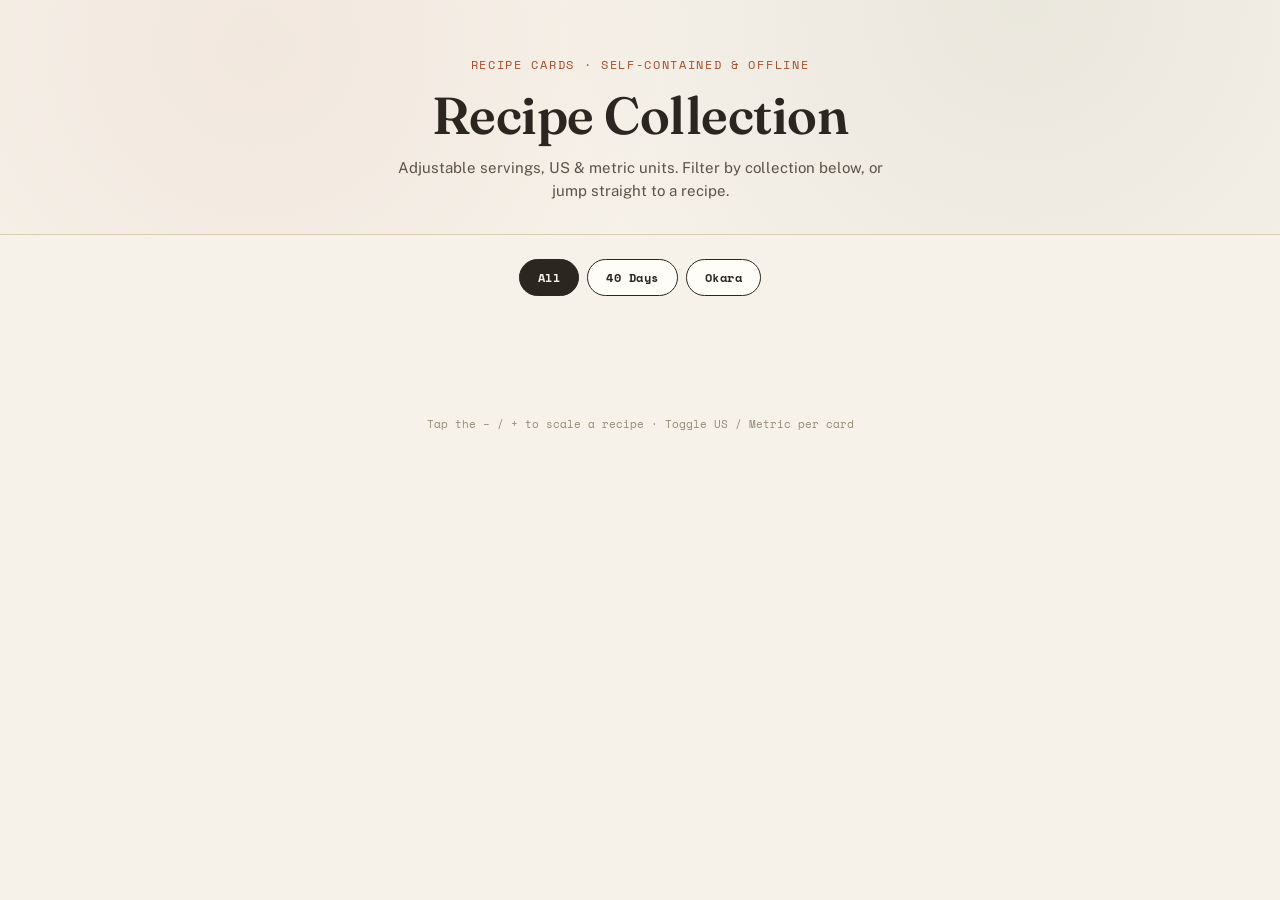
==== Index.html @ fdd32dcf "update Index.html" ====
<!DOCTYPE html>
<html lang="en">
<head>
<meta charset="UTF-8">
<meta name="viewport" content="width=device-width, initial-scale=1.0">
<title>Recipe Collection</title>
<link rel="preconnect" href="https://fonts.googleapis.com">
<link href="https://fonts.googleapis.com/css2?family=Fraunces:opsz,wght@9..144,400;9..144,500;9..144,600&family=Public+Sans:wght@400;500;600;700&family=Space+Mono:wght@400;700&display=swap" rel="stylesheet">
<style>
  :root{
    --paper:#F6F1E9;
    --paper-deep:#EDE4D3;
    --ink:#2B2620;
    --rust:#A94A2B;
    --sage:#5C6B4F;
    --line:#D8CBB2;
    --card:#FFFDF8;
  }
  *{box-sizing:border-box;}
  body{
    margin:0;
    background:var(--paper);
    color:var(--ink);
    font-family:'Public Sans', sans-serif;
    padding-bottom:80px;
  }
  header{
    padding:56px 24px 32px;
    text-align:center;
    border-bottom:1px solid var(--line);
    background:
      radial-gradient(circle at 20% 20%, rgba(169,74,43,0.06), transparent 40%),
      radial-gradient(circle at 80% 0%, rgba(92,107,79,0.08), transparent 45%);
  }
  header .eyebrow{
    font-family:'Space Mono', monospace;
    font-size:12px;
    letter-spacing:.14em;
    text-transform:uppercase;
    color:var(--rust);
    margin-bottom:10px;
  }
  header h1{
    font-family:'Fraunces', serif;
    font-weight:600;
    font-size:clamp(32px,5vw,52px);
    margin:0 0 10px;
    letter-spacing:-0.01em;
  }
  header p{
    max-width:520px;
    margin:0 auto;
    color:#5b5346;
    font-size:15px;
    line-height:1.5;
  }

  .filterbar{
    max-width:960px;
    margin:24px auto 0;
    padding:0 24px;
    display:flex;
    flex-wrap:wrap;
    gap:8px;
    justify-content:center;
  }
  .filterbar button{
    font-family:'Space Mono',monospace;
    font-size:12px;
    font-weight:700;
    letter-spacing:.04em;
    padding:9px 18px;
    border-radius:999px;
    border:1px solid var(--ink);
    background:var(--card);
    color:var(--ink);
    cursor:pointer;
  }
  .filterbar button.active{
    background:var(--ink);
    color:var(--paper);
  }

  nav{
    max-width:960px;
    margin:20px auto 0;
    padding:0 24px;
    display:flex;
    flex-wrap:wrap;
    gap:8px;
    justify-content:center;
  }
  nav button{
    font-family:'Public Sans',sans-serif;
    font-size:13px;
    font-weight:600;
    padding:8px 14px;
    border-radius:999px;
    border:1px solid var(--line);
    background:var(--card);
    color:var(--ink);
    cursor:pointer;
  }
  nav button:hover{ border-color:var(--rust); color:var(--rust); }

  main{
    max-width:760px;
    margin:40px auto;
    padding:0 24px;
    display:flex;
    flex-direction:column;
    gap:56px;
  }
  .card{
    background:var(--card);
    border:1px solid var(--line);
    border-radius:4px;
    scroll-margin-top:20px;
    overflow:hidden;
  }
  .card-head{
    padding:32px 32px 20px;
    border-bottom:1px dashed var(--line);
  }
  .card-head .tag{
    font-family:'Space Mono',monospace;
    font-size:11px;
    letter-spacing:.1em;
    text-transform:uppercase;
    color:var(--sage);
  }
  .card-head .collection-badge{
    display:inline-block;
    font-family:'Space Mono',monospace;
    font-size:10px;
    letter-spacing:.08em;
    text-transform:uppercase;
    font-weight:700;
    padding:3px 9px;
    border-radius:999px;
    margin-left:8px;
    vertical-align:middle;
    color:#fff;
  }
  .collection-badge.badge-40days{ background:var(--rust); }
  .collection-badge.badge-okara{ background:var(--sage); }
  .card-head h2{
    font-family:'Fraunces',serif;
    font-weight:600;
    font-size:28px;
    margin:6px 0 10px;
  }
  .card-head p{
    margin:0;
    font-size:14.5px;
    line-height:1.55;
    color:#5b5346;
  }

  .controls{
    display:flex;
    align-items:center;
    justify-content:space-between;
    flex-wrap:wrap;
    gap:16px;
    padding:18px 32px;
    background:var(--paper-deep);
  }
  .servings{
    display:flex;
    align-items:center;
    gap:10px;
    font-family:'Space Mono',monospace;
    font-size:13px;
  }
  .servings button{
    width:28px;height:28px;
    border-radius:50%;
    border:1px solid var(--ink);
    background:var(--card);
    font-size:16px;
    line-height:1;
    cursor:pointer;
  }
  .servings button:hover{ background:var(--rust); color:#fff; border-color:var(--rust); }
  .servings .count{ min-width:64px; text-align:center; }
  .unit-toggle{
    display:flex;
    border:1px solid var(--ink);
    border-radius:999px;
    overflow:hidden;
    font-family:'Space Mono',monospace;
    font-size:12px;
  }
  .unit-toggle button{
    padding:6px 14px;
    border:none;
    background:transparent;
    cursor:pointer;
    color:var(--ink);
  }
  .unit-toggle button.active{
    background:var(--ink);
    color:var(--paper);
  }

  .body{
    display:grid;
    grid-template-columns: 1fr;
    gap:0;
  }
  @media(min-width:600px){
    .body{ grid-template-columns: 1fr 1.4fr; }
  }
  .ingredients{
    padding:28px 32px;
    border-bottom:1px dashed var(--line);
  }
  @media(min-width:600px){
    .ingredients{ border-bottom:none; border-right:1px dashed var(--line); }
  }
  .ingredients h3, .steps h3{
    font-family:'Space Mono',monospace;
    font-size:11px;
    text-transform:uppercase;
    letter-spacing:.1em;
    color:var(--rust);
    margin:0 0 14px;
  }
  .ingredients ul{
    list-style:none;
    margin:0;
    padding:0;
    display:flex;
    flex-direction:column;
    gap:10px;
  }
  .ingredients li{
    font-size:14.5px;
    line-height:1.4;
    display:flex;
    gap:8px;
  }
  .ingredients .amt{
    font-family:'Space Mono',monospace;
    font-weight:700;
    white-space:nowrap;
    color:var(--sage);
  }
  .steps{
    padding:28px 32px;
  }
  .steps ol{
    margin:0;
    padding:0;
    list-style:none;
    counter-reset:step;
    display:flex;
    flex-direction:column;
    gap:18px;
  }
  .steps li{
    counter-increment:step;
    position:relative;
    padding-left:34px;
    font-size:14.5px;
    line-height:1.55;
  }
  .steps li::before{
    content:counter(step);
    position:absolute;
    left:0; top:0;
    font-family:'Fraunces',serif;
    font-weight:600;
    font-size:15px;
    color:var(--rust);
    width:24px;height:24px;
    border:1px solid var(--rust);
    border-radius:50%;
    display:flex;align-items:center;justify-content:center;
  }
  .steps h4{
    margin:0 0 3px;
    font-size:14.5px;
    font-weight:700;
  }
  .notes{
    margin:0 32px 28px;
    padding:14px 16px;
    background:var(--paper-deep);
    border-left:3px solid var(--sage);
    font-size:13px;
    line-height:1.5;
    color:#4a4436;
  }
  footer{
    text-align:center;
    font-family:'Space Mono',monospace;
    font-size:11px;
    color:#948a76;
    padding:20px;
  }
  @media print{
    nav, .filterbar, .unit-toggle, .servings button{ display:none; }
    .card{ break-inside: avoid; page-break-inside: avoid; }
  }
</style>
</head>
<body>

<header>
  <div class="eyebrow">Recipe Cards · Self-Contained &amp; Offline</div>
  <h1>Recipe Collection</h1>
  <p>Adjustable servings, US &amp; metric units. Filter by collection below, or jump straight to a recipe.</p>
</header>

<div class="filterbar" id="filterbar">
  <button data-filter="all" class="active">All</button>
  <button data-filter="40days">40 Days</button>
  <button data-filter="okara">Okara</button>
</div>

<nav id="jumpnav"></nav>

<main id="cards"></main>

<footer>Tap the − / + to scale a recipe · Toggle US / Metric per card</footer>

<script>
/* ============================================================
   RECIPE DATA — this is the format to reuse for new recipes.
   Full field reference: see recipe-template.md
   To add a recipe: copy one object below, edit the values,
   paste it into this array (before the closing "];"). Nothing
   else in this file needs to change — cards, nav, filter bar,
   servings stepper, and the US/Metric toggle all generate
   automatically. Set "collection" to the tag you want it
   filed under (e.g. "40days" or "okara") — new collection
   values will need a matching button added to #filterbar.
   ============================================================ */
const RECIPES = [
  {
    "id": "quinoa-lentils-greens",
    "tag": "Soup · Serves 8",
    "collection": "40days",
    "title": "Quinoa, Lentils & Greens Soup",
    "desc": "A simple, nourishing pantry-staple soup — add nutritional yeast for a B-vitamin boost and savory umami flavor.",
    "baseServings": 8,
    "ingredients": [
      {
        "name": "white or yellow onion, peeled and roughly chopped",
        "us": {
          "amt": 0.75,
          "unit": "cup"
        },
        "metric": {
          "amt": 177,
          "unit": "ml"
        }
      },
      {
        "name": "olive oil or coconut oil",
        "us": {
          "amt": 3,
          "unit": "tbsp"
        },
        "metric": {
          "amt": 44,
          "unit": "ml"
        }
      },
      {
        "name": "sea salt",
        "us": {
          "amt": 0.5,
          "unit": "tsp"
        },
        "metric": {
          "amt": 2.5,
          "unit": "ml"
        }
      },
      {
        "name": "homemade or store-bought broth",
        "us": {
          "amt": 8.5,
          "unit": "cup"
        },
        "metric": {
          "amt": 2,
          "unit": "L"
        }
      },
      {
        "name": "ground cumin",
        "us": {
          "amt": 2,
          "unit": "tbsp"
        },
        "metric": {
          "amt": 30,
          "unit": "ml"
        }
      },
      {
        "name": "medium carrots, peeled, quartered, cut into small cubes",
        "us": {
          "amt": 4,
          "unit": ""
        },
        "metric": {
          "amt": 4,
          "unit": ""
        }
      },
      {
        "name": "green lentils",
        "us": {
          "amt": 2,
          "unit": "cup"
        },
        "metric": {
          "amt": 400,
          "unit": "g"
        }
      },
      {
        "name": "quinoa",
        "us": {
          "amt": 1.5,
          "unit": "cup"
        },
        "metric": {
          "amt": 255,
          "unit": "g"
        }
      },
      {
        "name": "roughly chopped curly kale, stems included",
        "us": {
          "amt": 3,
          "unit": "cup"
        },
        "metric": {
          "amt": 195,
          "unit": "g"
        }
      },
      {
        "name": "soy sauce, tamari, or Bragg Liquid Aminos",
        "us": {
          "amt": 1,
          "unit": "tbsp"
        },
        "metric": {
          "amt": 15,
          "unit": "ml"
        }
      },
      {
        "name": "nutritional yeast (optional)",
        "us": {
          "amt": 3,
          "unit": "tbsp"
        },
        "metric": {
          "amt": 44,
          "unit": "ml"
        }
      }
    ],
    "steps": [
      {
        "t": "Sauté the onion",
        "c": "In a medium pot over medium heat, sauté the onion in the oil with a pinch of salt until browned on the edges and tender."
      },
      {
        "t": "Simmer carrots and lentils",
        "c": "Add the broth, cumin, carrots, and lentils. Bring to a boil over high heat, then reduce to medium-low and cook, stirring occasionally, 30–40 minutes, until the carrots and lentils begin to soften."
      },
      {
        "t": "Add quinoa and kale",
        "c": "Add the quinoa and kale, reduce to a simmer, and cook covered about 15 minutes, until the quinoa is cooked and the kale is tender."
      },
      {
        "t": "Season and serve",
        "c": "Remove from heat, stir in the soy sauce and nutritional yeast if using, and season with salt to taste. Serve warm."
      }
    ],
    "notes": "Store leftovers in the fridge 3–4 days, or freeze up to 3 months in zip-tight bags or glass jars."
  },
  {
    "id": "chicken-red-dates-ginger",
    "tag": "Soup · Serves 6–8",
    "collection": "40days",
    "title": "Chicken, Red Dates & Ginger Soup",
    "desc": "A postpartum classic built on shredded chicken, warming ginger, and sweet Chinese red dates (jujubes) with goji berries.",
    "baseServings": 7,
    "ingredients": [
      {
        "name": "whole chicken or parts, organic/free-range preferred",
        "us": {
          "amt": 2.25,
          "unit": "lb"
        },
        "metric": {
          "amt": 1020,
          "unit": "g"
        }
      },
      {
        "name": "white or yellow onion, peeled",
        "us": {
          "amt": 0.5,
          "unit": ""
        },
        "metric": {
          "amt": 0.5,
          "unit": ""
        }
      },
      {
        "name": "fresh ginger, unpeeled, halved (2-inch knob)",
        "us": {
          "amt": 1,
          "unit": ""
        },
        "metric": {
          "amt": 1,
          "unit": ""
        }
      },
      {
        "name": "medium carrots, peeled and thinly sliced",
        "us": {
          "amt": 3,
          "unit": ""
        },
        "metric": {
          "amt": 3,
          "unit": ""
        }
      },
      {
        "name": "Chinese red dates (jujubes)",
        "us": {
          "amt": 5,
          "unit": ""
        },
        "metric": {
          "amt": 5,
          "unit": ""
        }
      },
      {
        "name": "dried goji berries",
        "us": {
          "amt": 3,
          "unit": "tbsp"
        },
        "metric": {
          "amt": 44,
          "unit": "ml"
        }
      },
      {
        "name": "sea salt",
        "us": {
          "amt": 1,
          "unit": "tsp"
        },
        "metric": {
          "amt": 5,
          "unit": "ml"
        }
      }
    ],
    "steps": [
      {
        "t": "Simmer the chicken",
        "c": "Rinse the chicken and place in a stockpot. Add cold water to just cover. Bring to a boil over medium-high heat, uncovered."
      },
      {
        "t": "Add aromatics",
        "c": "Once boiling, add the onion and ginger. Reduce to medium and cook covered ~40 minutes, skimming off foam occasionally."
      },
      {
        "t": "Shred the chicken",
        "c": "Remove from heat, take out the chicken, and let cool. Shred the meat off the carcass; return the carcass to the pot."
      },
      {
        "t": "Simmer with dates and carrots",
        "c": "Add 1–2 cups shredded chicken (reserve the rest), plus the carrots and red dates. Simmer uncovered over low heat about 1 hour."
      },
      {
        "t": "Finish with goji berries",
        "c": "In the last 15 minutes, stir in the goji berries. Season with salt to taste."
      }
    ],
    "notes": "Sip throughout the day. Keeps in the fridge up to 5 days, or freeze up to 3 months. Medjool dates work in a pinch but lack the traditional medicinal reputation of Chinese red dates."
  },
  {
    "id": "miso-burdock",
    "tag": "Soup · Serves 6",
    "collection": "40days",
    "title": "Miso & Burdock Soup",
    "desc": "A grounding land-and-sea broth of burdock root, mushrooms, kombu, and miso.",
    "baseServings": 6,
    "ingredients": [
      {
        "name": "water",
        "us": {
          "amt": 7.2,
          "unit": "cup"
        },
        "metric": {
          "amt": 1.7,
          "unit": "L"
        }
      },
      {
        "name": "fresh ginger, peeled, sliced into matchsticks (1-inch knob)",
        "us": {
          "amt": 1,
          "unit": ""
        },
        "metric": {
          "amt": 1,
          "unit": ""
        }
      },
      {
        "name": "matchsticks of fresh unpeeled burdock (or ½ cup dried)",
        "us": {
          "amt": 1,
          "unit": "cup"
        },
        "metric": {
          "amt": 60,
          "unit": "g"
        }
      },
      {
        "name": "cubes of unpeeled daikon",
        "us": {
          "amt": 1,
          "unit": "cup"
        },
        "metric": {
          "amt": 115,
          "unit": "g"
        }
      },
      {
        "name": "medium carrot, peeled and cubed",
        "us": {
          "amt": 1,
          "unit": ""
        },
        "metric": {
          "amt": 1,
          "unit": ""
        }
      },
      {
        "name": "whole green onions, white ends removed",
        "us": {
          "amt": 2,
          "unit": ""
        },
        "metric": {
          "amt": 2,
          "unit": ""
        }
      },
      {
        "name": "sliced white or cremini mushrooms",
        "us": {
          "amt": 1,
          "unit": "cup"
        },
        "metric": {
          "amt": 70,
          "unit": "g"
        }
      },
      {
        "name": "strip of kombu",
        "us": {
          "amt": 1,
          "unit": ""
        },
        "metric": {
          "amt": 1,
          "unit": ""
        }
      },
      {
        "name": "sesame oil",
        "us": {
          "amt": 2,
          "unit": "tbsp"
        },
        "metric": {
          "amt": 30,
          "unit": "ml"
        }
      },
      {
        "name": "organic miso of choice",
        "us": {
          "amt": 2,
          "unit": "tsp"
        },
        "metric": {
          "amt": 10,
          "unit": "ml"
        }
      }
    ],
    "steps": [
      {
        "t": "Simmer the vegetables",
        "c": "Bring the water to a rolling boil in a stockpot. Add ginger, burdock, daikon, carrot, green onions, mushrooms, kombu, and sesame oil. Reduce to low and simmer covered ~40 minutes."
      },
      {
        "t": "Dissolve the miso",
        "c": "Remove from heat. Spoon some hot broth into a small bowl, stir in the miso, and let it dissolve."
      },
      {
        "t": "Combine",
        "c": "After the broth cools slightly (about 5 minutes), stir the miso mixture back into the pot."
      }
    ],
    "notes": "Reheat gently on the lowest setting without boiling — boiling destroys the enzymes in the miso. Keeps in the fridge up to 5 days."
  },
  {
    "id": "seaweed-soup",
    "tag": "Soup · Serves 6–8",
    "collection": "40days",
    "title": "Seaweed Soup (Miyeokguk)",
    "desc": "A traditional Korean postpartum soup, said to support lactation and hormones — sip it plain or make it heartier with beef, rice, and eggs.",
    "baseServings": 7,
    "ingredients": [
      {
        "name": "white or yellow onion, peeled and finely chopped",
        "us": {
          "amt": 0.5,
          "unit": ""
        },
        "metric": {
          "amt": 0.5,
          "unit": ""
        }
      },
      {
        "name": "sesame oil",
        "us": {
          "amt": 2,
          "unit": "tbsp"
        },
        "metric": {
          "amt": 30,
          "unit": "ml"
        }
      },
      {
        "name": "beef sirloin, cubed (or 1 cup dried anchovies; omit for vegetarian)",
        "us": {
          "amt": 4,
          "unit": "oz"
        },
        "metric": {
          "amt": 113,
          "unit": "g"
        }
      },
      {
        "name": "clove garlic, finely chopped",
        "us": {
          "amt": 1,
          "unit": ""
        },
        "metric": {
          "amt": 1,
          "unit": ""
        }
      },
      {
        "name": "sea salt",
        "us": {
          "amt": 1,
          "unit": "tsp"
        },
        "metric": {
          "amt": 5,
          "unit": "ml"
        }
      },
      {
        "name": "water or broth of choice",
        "us": {
          "amt": 8.5,
          "unit": "cup"
        },
        "metric": {
          "amt": 2,
          "unit": "L"
        }
      },
      {
        "name": "dried seaweed (dulse, wakame, hijiki, arame, or kelp), rinsed",
        "us": {
          "amt": 2,
          "unit": "cup"
        },
        "metric": {
          "amt": 30,
          "unit": "g"
        }
      },
      {
        "name": "shiitake mushrooms, dried or fresh",
        "us": {
          "amt": 6,
          "unit": ""
        },
        "metric": {
          "amt": 6,
          "unit": ""
        }
      },
      {
        "name": "soy sauce, tamari, or Bragg Liquid Aminos, to taste",
        "us": {
          "amt": 1,
          "unit": "tbsp"
        },
        "metri
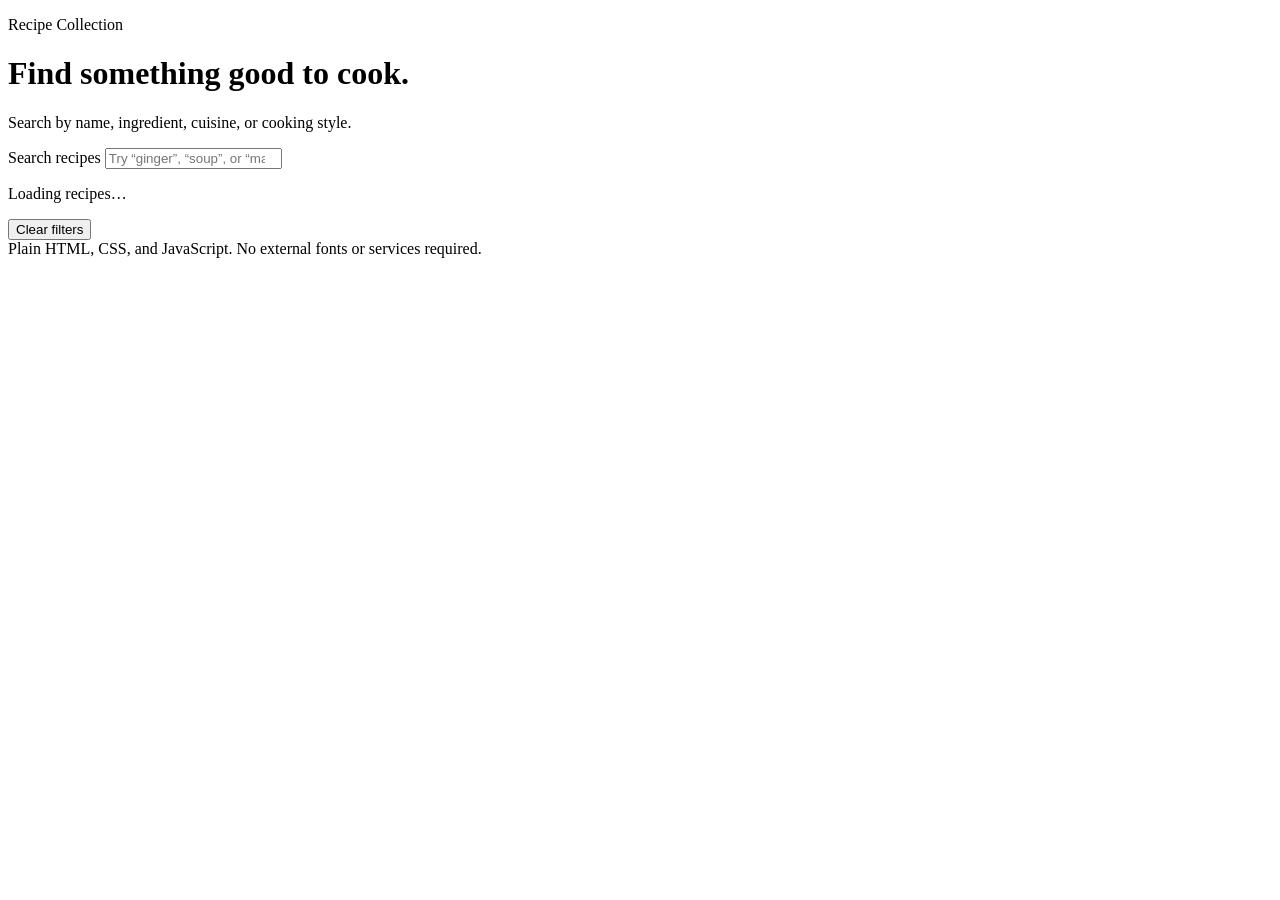
==== commit 6cff7e0f: "update Index.html" ====
--- a/Index.html
+++ b/Index.html
@@ -1,839 +1,73 @@
-<!DOCTYPE html>
+<!doctype html>
 <html lang="en">
 <head>
-<meta charset="UTF-8">
-<meta name="viewport" content="width=device-width, initial-scale=1.0">
-<title>Recipe Collection</title>
-<link rel="preconnect" href="https://fonts.googleapis.com">
-<link href="https://fonts.googleapis.com/css2?family=Fraunces:opsz,wght@9..144,400;9..144,500;9..144,600&family=Public+Sans:wght@400;500;600;700&family=Space+Mono:wght@400;700&display=swap" rel="stylesheet">
-<style>
-  :root{
-    --paper:#F6F1E9;
-    --paper-deep:#EDE4D3;
-    --ink:#2B2620;
-    --rust:#A94A2B;
-    --sage:#5C6B4F;
-    --line:#D8CBB2;
-    --card:#FFFDF8;
-  }
-  *{box-sizing:border-box;}
-  body{
-    margin:0;
-    background:var(--paper);
-    color:var(--ink);
-    font-family:'Public Sans', sans-serif;
-    padding-bottom:80px;
-  }
-  header{
-    padding:56px 24px 32px;
-    text-align:center;
-    border-bottom:1px solid var(--line);
-    background:
-      radial-gradient(circle at 20% 20%, rgba(169,74,43,0.06), transparent 40%),
-      radial-gradient(circle at 80% 0%, rgba(92,107,79,0.08), transparent 45%);
-  }
-  header .eyebrow{
-    font-family:'Space Mono', monospace;
-    font-size:12px;
-    letter-spacing:.14em;
-    text-transform:uppercase;
-    color:var(--rust);
-    margin-bottom:10px;
-  }
-  header h1{
-    font-family:'Fraunces', serif;
-    font-weight:600;
-    font-size:clamp(32px,5vw,52px);
-    margin:0 0 10px;
-    letter-spacing:-0.01em;
-  }
-  header p{
-    max-width:520px;
-    margin:0 auto;
-    color:#5b5346;
-    font-size:15px;
-    line-height:1.5;
-  }
+  <meta charset="utf-8">
+  <meta name="viewport" content="width=device-width, initial-scale=1">
+  <meta name="color-scheme" content="light">
+  <meta name="description" content="Browse and search a personal recipe collection.">
 
-  .filterbar{
-    max-width:960px;
-    margin:24px auto 0;
-    padding:0 24px;
-    display:flex;
-    flex-wrap:wrap;
-    gap:8px;
-    justify-content:center;
-  }
-  .filterbar button{
-    font-family:'Space Mono',monospace;
-    font-size:12px;
-    font-weight:700;
-    letter-spacing:.04em;
-    padding:9px 18px;
-    border-radius:999px;
-    border:1px solid var(--ink);
-    background:var(--card);
-    color:var(--ink);
-    cursor:pointer;
-  }
-  .filterbar button.active{
-    background:var(--ink);
-    color:var(--paper);
-  }
+  <title>Recipe Collection</title>
 
-  nav{
-    max-width:960px;
-    margin:20px auto 0;
-    padding:0 24px;
-    display:flex;
-    flex-wrap:wrap;
-    gap:8px;
-    justify-content:center;
-  }
-  nav button{
-    font-family:'Public Sans',sans-serif;
-    font-size:13px;
-    font-weight:600;
-    padding:8px 14px;
-    border-radius:999px;
-    border:1px solid var(--line);
-    background:var(--card);
-    color:var(--ink);
-    cursor:pointer;
-  }
-  nav button:hover{ border-color:var(--rust); color:var(--rust); }
+  <link rel="stylesheet" href="site.css">
+  <script src="registry.js"></script>
+  <script src="app.js" defer></script>
+</head>
 
-  main{
-    max-width:760px;
-    margin:40px auto;
-    padding:0 24px;
-    display:flex;
-    flex-direction:column;
-    gap:56px;
-  }
-  .card{
-    background:var(--card);
-    border:1px solid var(--line);
-    border-radius:4px;
-    scroll-margin-top:20px;
-    overflow:hidden;
-  }
-  .card-head{
-    padding:32px 32px 20px;
-    border-bottom:1px dashed var(--line);
-  }
-  .card-head .tag{
-    font-family:'Space Mono',monospace;
-    font-size:11px;
-    letter-spacing:.1em;
-    text-transform:uppercase;
-    color:var(--sage);
-  }
-  .card-head .collection-badge{
-    display:inline-block;
-    font-family:'Space Mono',monospace;
-    font-size:10px;
-    letter-spacing:.08em;
-    text-transform:uppercase;
-    font-weight:700;
-    padding:3px 9px;
-    border-radius:999px;
-    margin-left:8px;
-    vertical-align:middle;
-    color:#fff;
-  }
-  .collection-badge.badge-40days{ background:var(--rust); }
-  .collection-badge.badge-okara{ background:var(--sage); }
-  .card-head h2{
-    font-family:'Fraunces',serif;
-    font-weight:600;
-    font-size:28px;
-    margin:6px 0 10px;
-  }
-  .card-head p{
-    margin:0;
-    font-size:14.5px;
-    line-height:1.55;
-    color:#5b5346;
-  }
+<body data-page="index">
+  <header class="site-header">
+    <p class="eyebrow">Recipe Collection</p>
+    <h1>Find something good to cook.</h1>
+    <p class="intro">
+      Search by name, ingredient, cuisine, or cooking style.
+    </p>
+  </header>
 
-  .controls{
-    display:flex;
-    align-items:center;
-    justify-content:space-between;
-    flex-wrap:wrap;
-    gap:16px;
-    padding:18px 32px;
-    background:var(--paper-deep);
-  }
-  .servings{
-    display:flex;
-    align-items:center;
-    gap:10px;
-    font-family:'Space Mono',monospace;
-    font-size:13px;
-  }
-  .servings button{
-    width:28px;height:28px;
-    border-radius:50%;
-    border:1px solid var(--ink);
-    background:var(--card);
-    font-size:16px;
-    line-height:1;
-    cursor:pointer;
-  }
-  .servings button:hover{ background:var(--rust); color:#fff; border-color:var(--rust); }
-  .servings .count{ min-width:64px; text-align:center; }
-  .unit-toggle{
-    display:flex;
-    border:1px solid var(--ink);
-    border-radius:999px;
-    overflow:hidden;
-    font-family:'Space Mono',monospace;
-    font-size:12px;
-  }
-  .unit-toggle button{
-    padding:6px 14px;
-    border:none;
-    background:transparent;
-    cursor:pointer;
-    color:var(--ink);
-  }
-  .unit-toggle button.active{
-    background:var(--ink);
-    color:var(--paper);
-  }
+  <main class="page">
+    <section class="search-panel" aria-label="Recipe search">
+      <div class="search-field">
+        <label class="search-label" for="search">Search recipes</label>
+        <input
+          id="search"
+          class="search-input"
+          type="search"
+          placeholder="Try “ginger”, “soup”, or “make ahead”…"
+          autocomplete="off"
+        >
+      </div>
 
-  .body{
-    display:grid;
-    grid-template-columns: 1fr;
-    gap:0;
-  }
-  @media(min-width:600px){
-    .body{ grid-template-columns: 1fr 1.4fr; }
-  }
-  .ingredients{
-    padding:28px 32px;
-    border-bottom:1px dashed var(--line);
-  }
-  @media(min-width:600px){
-    .ingredients{ border-bottom:none; border-right:1px dashed var(--line); }
-  }
-  .ingredients h3, .steps h3{
-    font-family:'Space Mono',monospace;
-    font-size:11px;
-    text-transform:uppercase;
-    letter-spacing:.1em;
-    color:var(--rust);
-    margin:0 0 14px;
-  }
-  .ingredients ul{
-    list-style:none;
-    margin:0;
-    padding:0;
-    display:flex;
-    flex-direction:column;
-    gap:10px;
-  }
-  .ingredients li{
-    font-size:14.5px;
-    line-height:1.4;
-    display:flex;
-    gap:8px;
-  }
-  .ingredients .amt{
-    font-family:'Space Mono',monospace;
-    font-weight:700;
-    white-space:nowrap;
-    color:var(--sage);
-  }
-  .steps{
-    padding:28px 32px;
-  }
-  .steps ol{
-    margin:0;
-    padding:0;
-    list-style:none;
-    counter-reset:step;
-    display:flex;
-    flex-direction:column;
-    gap:18px;
-  }
-  .steps li{
-    counter-increment:step;
-    position:relative;
-    padding-left:34px;
-    font-size:14.5px;
-    line-height:1.55;
-  }
-  .steps li::before{
-    content:counter(step);
-    position:absolute;
-    left:0; top:0;
-    font-family:'Fraunces',serif;
-    font-weight:600;
-    font-size:15px;
-    color:var(--rust);
-    width:24px;height:24px;
-    border:1px solid var(--rust);
-    border-radius:50%;
-    display:flex;align-items:center;justify-content:center;
-  }
-  .steps h4{
-    margin:0 0 3px;
-    font-size:14.5px;
-    font-weight:700;
-  }
-  .notes{
-    margin:0 32px 28px;
-    padding:14px 16px;
-    background:var(--paper-deep);
-    border-left:3px solid var(--sage);
-    font-size:13px;
-    line-height:1.5;
-    color:#4a4436;
-  }
-  footer{
-    text-align:center;
-    font-family:'Space Mono',monospace;
-    font-size:11px;
-    color:#948a76;
-    padding:20px;
-  }
-  @media print{
-    nav, .filterbar, .unit-toggle, .servings button{ display:none; }
-    .card{ break-inside: avoid; page-break-inside: avoid; }
-  }
-</style>
-</head>
-<body>
+      <div class="search-tools">
+        <p class="result-count" id="result-count" aria-live="polite">
+          Loading recipes…
+        </p>
 
-<header>
-  <div class="eyebrow">Recipe Cards · Self-Contained &amp; Offline</div>
-  <h1>Recipe Collection</h1>
-  <p>Adjustable servings, US &amp; metric units. Filter by collection below, or jump straight to a recipe.</p>
-</header>
+        <button class="clear-button" id="clear-filters" type="button">
+          Clear filters
+        </button>
+      </div>
+    </section>
 
-<div class="filterbar" id="filterbar">
-  <button data-filter="all" class="active">All</button>
-  <button data-filter="40days">40 Days</button>
-  <button data-filter="okara">Okara</button>
-</div>
+    <section
+      class="load-notice"
+      id="load-notice"
+      aria-live="polite"
+      hidden
+    ></section>
 
-<nav id="jumpnav"></nav>
+    <section
+      class="filters"
+      id="filters"
+      aria-label="Filter recipes"
+    ></section>
 
-<main id="cards"></main>
+    <section
+      class="recipes"
+      id="recipes"
+      aria-live="polite"
+    ></section>
+  </main>
 
-<footer>Tap the − / + to scale a recipe · Toggle US / Metric per card</footer>
-
-<script>
-/* ============================================================
-   RECIPE DATA — this is the format to reuse for new recipes.
-   Full field reference: see recipe-template.md
-   To add a recipe: copy one object below, edit the values,
-   paste it into this array (before the closing "];"). Nothing
-   else in this file needs to change — cards, nav, filter bar,
-   servings stepper, and the US/Metric toggle all generate
-   automatically. Set "collection" to the tag you want it
-   filed under (e.g. "40days" or "okara") — new collection
-   values will need a matching button added to #filterbar.
-   ============================================================ */
-const RECIPES = [
-  {
-    "id": "quinoa-lentils-greens",
-    "tag": "Soup · Serves 8",
-    "collection": "40days",
-    "title": "Quinoa, Lentils & Greens Soup",
-    "desc": "A simple, nourishing pantry-staple soup — add nutritional yeast for a B-vitamin boost and savory umami flavor.",
-    "baseServings": 8,
-    "ingredients": [
-      {
-        "name": "white or yellow onion, peeled and roughly chopped",
-        "us": {
-          "amt": 0.75,
-          "unit": "cup"
-        },
-        "metric": {
-          "amt": 177,
-          "unit": "ml"
-        }
-      },
-      {
-        "name": "olive oil or coconut oil",
-        "us": {
-          "amt": 3,
-          "unit": "tbsp"
-        },
-        "metric": {
-          "amt": 44,
-          "unit": "ml"
-        }
-      },
-      {
-        "name": "sea salt",
-        "us": {
-          "amt": 0.5,
-          "unit": "tsp"
-        },
-        "metric": {
-          "amt": 2.5,
-          "unit": "ml"
-        }
-      },
-      {
-        "name": "homemade or store-bought broth",
-        "us": {
-          "amt": 8.5,
-          "unit": "cup"
-        },
-        "metric": {
-          "amt": 2,
-          "unit": "L"
-        }
-      },
-      {
-        "name": "ground cumin",
-        "us": {
-          "amt": 2,
-          "unit": "tbsp"
-        },
-        "metric": {
-          "amt": 30,
-          "unit": "ml"
-        }
-      },
-      {
-        "name": "medium carrots, peeled, quartered, cut into small cubes",
-        "us": {
-          "amt": 4,
-          "unit": ""
-        },
-        "metric": {
-          "amt": 4,
-          "unit": ""
-        }
-      },
-      {
-        "name": "green lentils",
-        "us": {
-          "amt": 2,
-          "unit": "cup"
-        },
-        "metric": {
-          "amt": 400,
-          "unit": "g"
-        }
-      },
-      {
-        "name": "quinoa",
-        "us": {
-          "amt": 1.5,
-          "unit": "cup"
-        },
-        "metric": {
-          "amt": 255,
-          "unit": "g"
-        }
-      },
-      {
-        "name": "roughly chopped curly kale, stems included",
-        "us": {
-          "amt": 3,
-          "unit": "cup"
-        },
-        "metric": {
-          "amt": 195,
-          "unit": "g"
-        }
-      },
-      {
-        "name": "soy sauce, tamari, or Bragg Liquid Aminos",
-        "us": {
-          "amt": 1,
-          "unit": "tbsp"
-        },
-        "metric": {
-          "amt": 15,
-          "unit": "ml"
-        }
-      },
-      {
-        "name": "nutritional yeast (optional)",
-        "us": {
-          "amt": 3,
-          "unit": "tbsp"
-        },
-        "metric": {
-          "amt": 44,
-          "unit": "ml"
-        }
-      }
-    ],
-    "steps": [
-      {
-        "t": "Sauté the onion",
-        "c": "In a medium pot over medium heat, sauté the onion in the oil with a pinch of salt until browned on the edges and tender."
-      },
-      {
-        "t": "Simmer carrots and lentils",
-        "c": "Add the broth, cumin, carrots, and lentils. Bring to a boil over high heat, then reduce to medium-low and cook, stirring occasionally, 30–40 minutes, until the carrots and lentils begin to soften."
-      },
-      {
-        "t": "Add quinoa and kale",
-        "c": "Add the quinoa and kale, reduce to a simmer, and cook covered about 15 minutes, until the quinoa is cooked and the kale is tender."
-      },
-      {
-        "t": "Season and serve",
-        "c": "Remove from heat, stir in the soy sauce and nutritional yeast if using, and season with salt to taste. Serve warm."
-      }
-    ],
-    "notes": "Store leftovers in the fridge 3–4 days, or freeze up to 3 months in zip-tight bags or glass jars."
-  },
-  {
-    "id": "chicken-red-dates-ginger",
-    "tag": "Soup · Serves 6–8",
-    "collection": "40days",
-    "title": "Chicken, Red Dates & Ginger Soup",
-    "desc": "A postpartum classic built on shredded chicken, warming ginger, and sweet Chinese red dates (jujubes) with goji berries.",
-    "baseServings": 7,
-    "ingredients": [
-      {
-        "name": "whole chicken or parts, organic/free-range preferred",
-        "us": {
-          "amt": 2.25,
-          "unit": "lb"
-        },
-        "metric": {
-          "amt": 1020,
-          "unit": "g"
-        }
-      },
-      {
-        "name": "white or yellow onion, peeled",
-        "us": {
-          "amt": 0.5,
-          "unit": ""
-        },
-        "metric": {
-          "amt": 0.5,
-          "unit": ""
-        }
-      },
-      {
-        "name": "fresh ginger, unpeeled, halved (2-inch knob)",
-        "us": {
-          "amt": 1,
-          "unit": ""
-        },
-        "metric": {
-          "amt": 1,
-          "unit": ""
-        }
-      },
-      {
-        "name": "medium carrots, peeled and thinly sliced",
-        "us": {
-          "amt": 3,
-          "unit": ""
-        },
-        "metric": {
-          "amt": 3,
-          "unit": ""
-        }
-      },
-      {
-        "name": "Chinese red dates (jujubes)",
-        "us": {
-          "amt": 5,
-          "unit": ""
-        },
-        "metric": {
-          "amt": 5,
-          "unit": ""
-        }
-      },
-      {
-        "name": "dried goji berries",
-        "us": {
-          "amt": 3,
-          "unit": "tbsp"
-        },
-        "metric": {
-          "amt": 44,
-          "unit": "ml"
-        }
-      },
-      {
-        "name": "sea salt",
-        "us": {
-          "amt": 1,
-          "unit": "tsp"
-        },
-        "metric": {
-          "amt": 5,
-          "unit": "ml"
-        }
-      }
-    ],
-    "steps": [
-      {
-        "t": "Simmer the chicken",
-        "c": "Rinse the chicken and place in a stockpot. Add cold water to just cover. Bring to a boil over medium-high heat, uncovered."
-      },
-      {
-        "t": "Add aromatics",
-        "c": "Once boiling, add the onion and ginger. Reduce to medium and cook covered ~40 minutes, skimming off foam occasionally."
-      },
-      {
-        "t": "Shred the chicken",
-        "c": "Remove from heat, take out the chicken, and let cool. Shred the meat off the carcass; return the carcass to the pot."
-      },
-      {
-        "t": "Simmer with dates and carrots",
-        "c": "Add 1–2 cups shredded chicken (reserve the rest), plus the carrots and red dates. Simmer uncovered over low heat about 1 hour."
-      },
-      {
-        "t": "Finish with goji berries",
-        "c": "In the last 15 minutes, stir in the goji berries. Season with salt to taste."
-      }
-    ],
-    "notes": "Sip throughout the day. Keeps in the fridge up to 5 days, or freeze up to 3 months. Medjool dates work in a pinch but lack the traditional medicinal reputation of Chinese red dates."
-  },
-  {
-    "id": "miso-burdock",
-    "tag": "Soup · Serves 6",
-    "collection": "40days",
-    "title": "Miso & Burdock Soup",
-    "desc": "A grounding land-and-sea broth of burdock root, mushrooms, kombu, and miso.",
-    "baseServings": 6,
-    "ingredients": [
-      {
-        "name": "water",
-        "us": {
-          "amt": 7.2,
-          "unit": "cup"
-        },
-        "metric": {
-          "amt": 1.7,
-          "unit": "L"
-        }
-      },
-      {
-        "name": "fresh ginger, peeled, sliced into matchsticks (1-inch knob)",
-        "us": {
-          "amt": 1,
-          "unit": ""
-        },
-        "metric": {
-          "amt": 1,
-          "unit": ""
-        }
-      },
-      {
-        "name": "matchsticks of fresh unpeeled burdock (or ½ cup dried)",
-        "us": {
-          "amt": 1,
-          "unit": "cup"
-        },
-        "metric": {
-          "amt": 60,
-          "unit": "g"
-        }
-      },
-      {
-        "name": "cubes of unpeeled daikon",
-        "us": {
-          "amt": 1,
-          "unit": "cup"
-        },
-        "metric": {
-          "amt": 115,
-          "unit": "g"
-        }
-      },
-      {
-        "name": "medium carrot, peeled and cubed",
-        "us": {
-          "amt": 1,
-          "unit": ""
-        },
-        "metric": {
-          "amt": 1,
-          "unit": ""
-        }
-      },
-      {
-        "name": "whole green onions, white ends removed",
-        "us": {
-          "amt": 2,
-          "unit": ""
-        },
-        "metric": {
-          "amt": 2,
-          "unit": ""
-        }
-      },
-      {
-        "name": "sliced white or cremini mushrooms",
-        "us": {
-          "amt": 1,
-          "unit": "cup"
-        },
-        "metric": {
-          "amt": 70,
-          "unit": "g"
-        }
-      },
-      {
-        "name": "strip of kombu",
-        "us": {
-          "amt": 1,
-          "unit": ""
-        },
-        "metric": {
-          "amt": 1,
-          "unit": ""
-        }
-      },
-      {
-        "name": "sesame oil",
-        "us": {
-          "amt": 2,
-          "unit": "tbsp"
-        },
-        "metric": {
-          "amt": 30,
-          "unit": "ml"
-        }
-      },
-      {
-        "name": "organic miso of choice",
-        "us": {
-          "amt": 2,
-          "unit": "tsp"
-        },
-        "metric": {
-          "amt": 10,
-          "unit": "ml"
-        }
-      }
-    ],
-    "steps": [
-      {
-        "t": "Simmer the vegetables",
-        "c": "Bring the water to a rolling boil in a stockpot. Add ginger, burdock, daikon, carrot, green onions, mushrooms, kombu, and sesame oil. Reduce to low and simmer covered ~40 minutes."
-      },
-      {
-        "t": "Dissolve the miso",
-        "c": "Remove from heat. Spoon some hot broth into a small bowl, stir in the miso, and let it dissolve."
-      },
-      {
-        "t": "Combine",
-        "c": "After the broth cools slightly (about 5 minutes), stir the miso mixture back into the pot."
-      }
-    ],
-    "notes": "Reheat gently on the lowest setting without boiling — boiling destroys the enzymes in the miso. Keeps in the fridge up to 5 days."
-  },
-  {
-    "id": "seaweed-soup",
-    "tag": "Soup · Serves 6–8",
-    "collection": "40days",
-    "title": "Seaweed Soup (Miyeokguk)",
-    "desc": "A traditional Korean postpartum soup, said to support lactation and hormones — sip it plain or make it heartier with beef, rice, and eggs.",
-    "baseServings": 7,
-    "ingredients": [
-      {
-        "name": "white or yellow onion, peeled and finely chopped",
-        "us": {
-          "amt": 0.5,
-          "unit": ""
-        },
-        "metric": {
-          "amt": 0.5,
-          "unit": ""
-        }
-      },
-      {
-        "name": "sesame oil",
-        "us": {
-          "amt": 2,
-          "unit": "tbsp"
-        },
-        "metric": {
-          "amt": 30,
-          "unit": "ml"
-        }
-      },
-      {
-        "name": "beef sirloin, cubed (or 1 cup dried anchovies; omit for vegetarian)",
-        "us": {
-          "amt": 4,
-          "unit": "oz"
-        },
-        "metric": {
-          "amt": 113,
-          "unit": "g"
-        }
-      },
-      {
-        "name": "clove garlic, finely chopped",
-        "us": {
-          "amt": 1,
-          "unit": ""
-        },
-        "metric": {
-          "amt": 1,
-          "unit": ""
-        }
-      },
-      {
-        "name": "sea salt",
-        "us": {
-          "amt": 1,
-          "unit": "tsp"
-        },
-        "metric": {
-          "amt": 5,
-          "unit": "ml"
-        }
-      },
-      {
-        "name": "water or broth of choice",
-        "us": {
-          "amt": 8.5,
-          "unit": "cup"
-        },
-        "metric": {
-          "amt": 2,
-          "unit": "L"
-        }
-      },
-      {
-        "name": "dried seaweed (dulse, wakame, hijiki, arame, or kelp), rinsed",
-        "us": {
-          "amt": 2,
-          "unit": "cup"
-        },
-        "metric": {
-          "amt": 30,
-          "unit": "g"
-        }
-      },
-      {
-        "name": "shiitake mushrooms, dried or fresh",
-        "us": {
-          "amt": 6,
-          "unit": ""
-        },
-        "metric": {
-          "amt": 6,
-          "unit": ""
-        }
-      },
-      {
-        "name": "soy sauce, tamari, or Bragg Liquid Aminos, to taste",
-        "us": {
-          "amt": 1,
-          "unit": "tbsp"
-        },
-        "metri+  <footer class="site-footer">
+    Plain HTML, CSS, and JavaScript. No external fonts or services required.
+  </footer>
+</body>
+</html>
